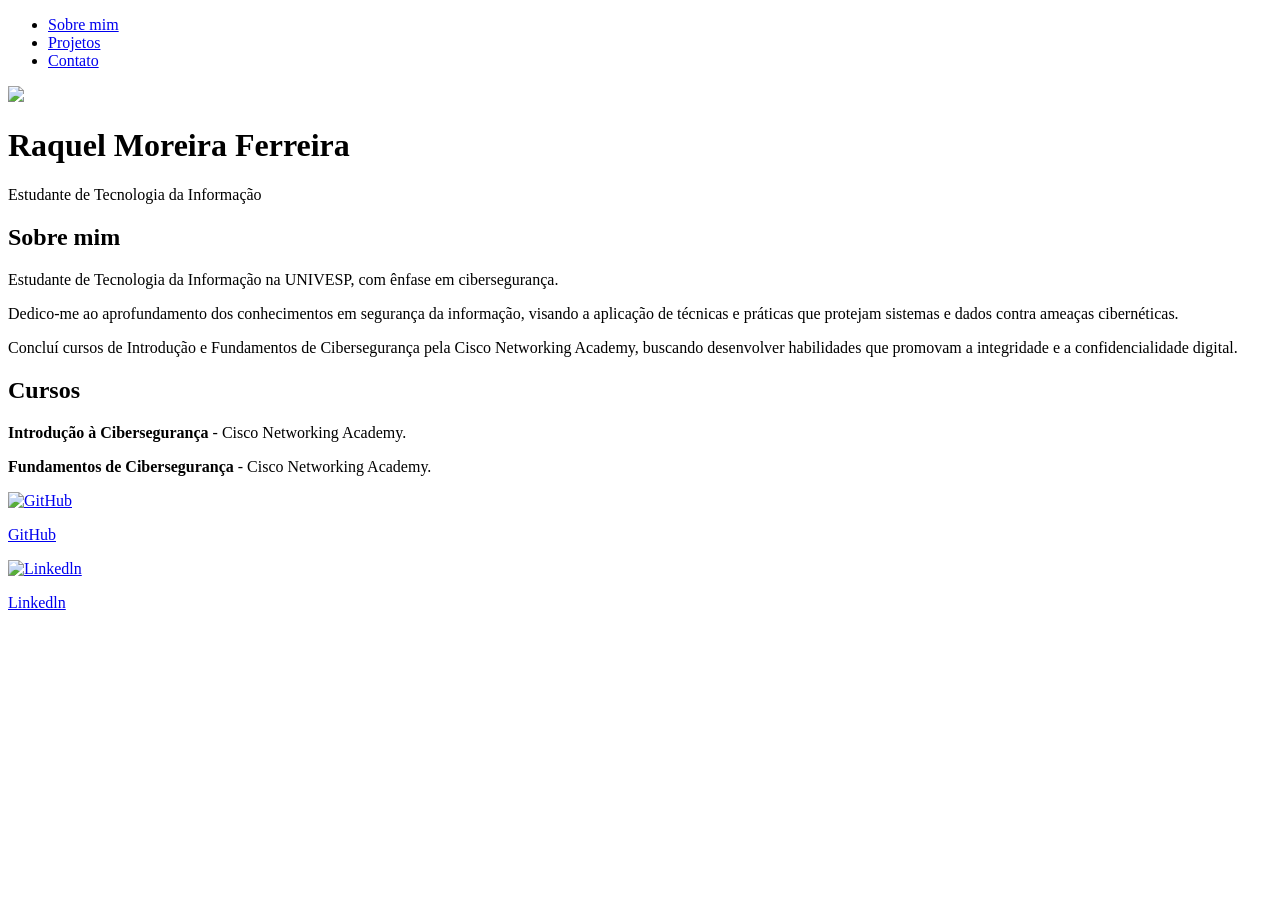
==== index.html @ 1224f83e "Create initial HTML structure for personal webpage This is a complete HTML document for Raquel Morei" ====
<!DOCTYPE html>
<html lang="pt-br">
<head>
    <meta charset="UTF-8">
    <meta name="viewport" content="width=device-width, initial-scale=1.0">
    <title>Raquel Moreira Ferreira</title>
    <link rel="stylesheet" href="index.css">
</head>
<body>
    <div class="container">
<nav>
        <ul>
            <li>
                <a href="index.html">Sobre mim</a>
            </li>
            <li>
                <a href="project.html">Projetos</a>
            </li>
            <li>
                <a href="contact.html">Contato</a>
            </li>
        </ul>
    </nav>

    <header>
        <div class="center">
            <img src="./img/RaquelC.jpeg"></img>
        </div>
        <h1>Raquel Moreira Ferreira</h1>
        <p class="subtitulo">Estudante de Tecnologia da Informação</p>
    </header>

    <main>
        <section class="sobre-mim">
            <h2>Sobre mim</h2>
            <p>Estudante de Tecnologia da Informação na UNIVESP, com ênfase em cibersegurança.</p>
            <p>Dedico-me ao aprofundamento dos conhecimentos em segurança da informação, visando a aplicação de técnicas e práticas que protejam sistemas e dados contra ameaças cibernéticas.</p>
            <p>Concluí cursos de Introdução e Fundamentos de Cibersegurança pela Cisco Networking Academy, buscando desenvolver habilidades que promovam a integridade e a confidencialidade digital.</p>
        </section>
         <section class="sobre-mim">
            <h2>Cursos</h2>
            <p class="curso">
                <strong>Introdução à Cibersegurança</strong> - Cisco Networking Academy.
            </p>
            <p class="curso">
                <strong>Fundamentos de Cibersegurança</strong> - Cisco Networking Academy.
            </p>

        </section>
    </main>

    <footer>
        <a href="https://github.com/raquelmoreira-gif" target="_blank" rel="noopen">
            <img src="./img/github.svg.jpg" alt="GitHub">
            <p>GitHub</p>
    </a>
     <a href="https://linkedin.com/in/raquel-moreira-ferreira/" target="_blank" rel="noopen">
            <img src="./img/linkedIn.svg.png"  alt="Linkedln">
            <p>Linkedln</p>
    </a>
    </footer>
    </div>
</body>
</html>
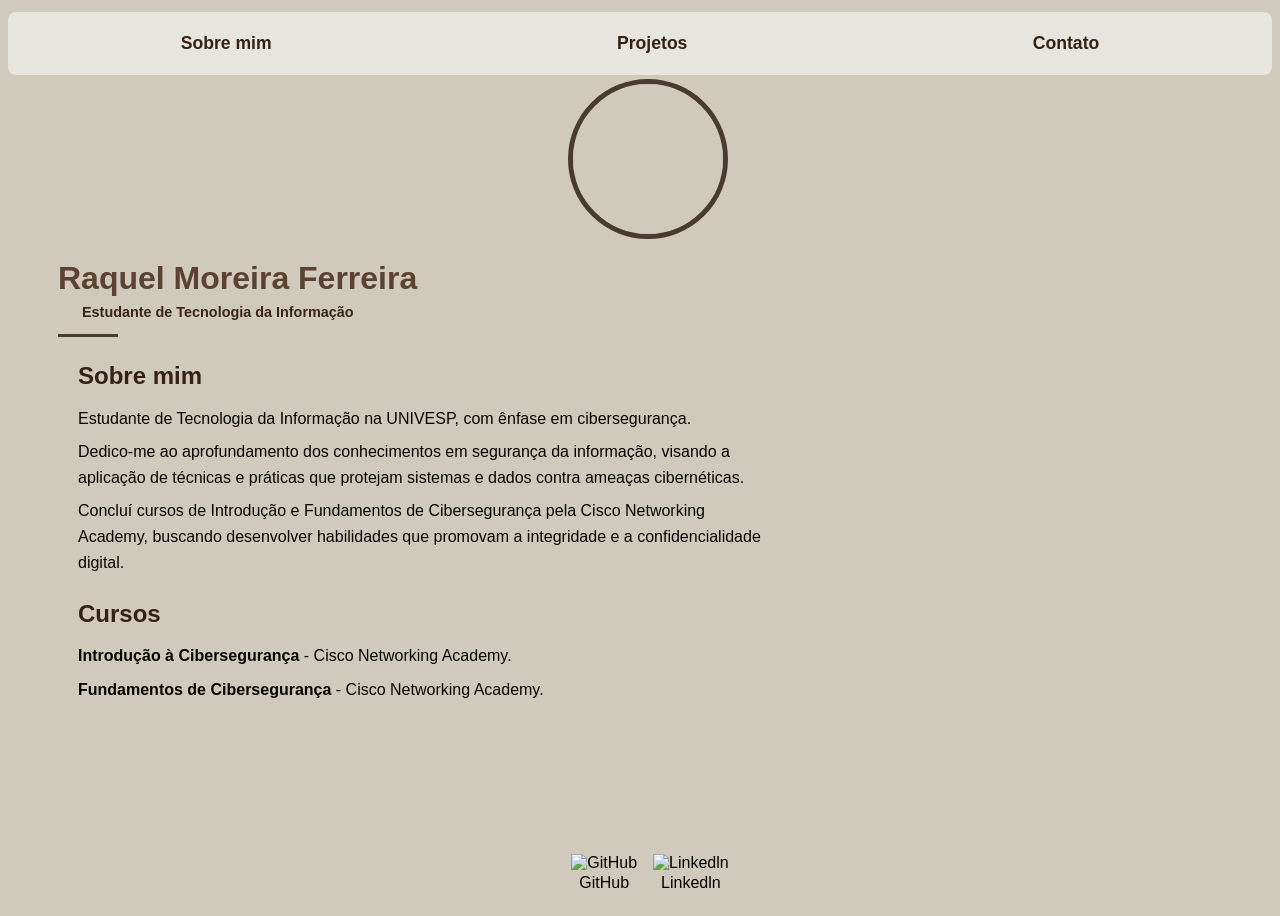
==== commit 80ee9ce9: "Fix image source path in index.html" ====
--- a/index.html
+++ b/index.html
@@ -24,7 +24,7 @@
 
     <header>
         <div class="center">
-            <img src="./img/RaquelC.jpeg"></img>
+            <img src="RaquelC.jpeg"></img>
         </div>
         <h1>Raquel Moreira Ferreira</h1>
         <p class="subtitulo">Estudante de Tecnologia da Informação</p>
--- a/index.css
+++ b/index.css
@@ -0,0 +1,182 @@
+body {
+    color: black;
+    background-color: rgb(207, 202, 187);
+    font-family: Arial, Helvetica, sans-serif;
+}
+
+ul {
+    display: flex;
+    justify-content: space-around;
+    list-style-type: none;
+    padding: 3px 0;
+}
+
+a {
+    color: black;
+    text-decoration: none;
+}
+
+header img {
+    width: 150px;
+    height: 150px;
+    border-radius: 50%;
+    border: 5px solid rgb(73, 59, 49);
+}
+
+.center {
+    text-align: center;
+    margin-left: 15px;
+}
+
+h1 {
+    color: rgb(92, 66, 47);
+}
+
+footer img {
+    width: 20px;
+    height: 20px;
+}
+
+footer {
+    display: flex;
+    justify-content: center;
+    gap: 0;
+    margin-left: 20px;
+    margin-top: 40px;
+}
+
+footer a {
+    margin: 0 8px;
+    text-align: center;
+}
+
+footer p {
+    margin-top: 2px;
+}
+
+.container {
+    min-height: 100vh;
+    display: flex;
+    flex-direction: column;
+    padding: 0px 50px;
+}
+
+footer {
+    margin-top: auto;
+}
+
+nav a:hover{
+    color: rgb(71, 36, 11);
+}
+
+nav {
+    background-color: rgb(231, 229, 223);
+    border-radius: 12px;
+    margin: 4px 0;
+    padding: 2px 0;
+}
+
+nav {
+    margin-left: -50px;
+    margin-right: -50px;
+}
+
+nav, footer {
+    border-radius: 8px;
+}
+
+nav a {
+    color: rgb(54, 34, 20);
+    font-weight: 600;
+    font-size: 1.1rem;
+}
+
+h2 {
+    font-size: 1.4rem;
+    font-weight: 600;
+    margin-bottom: 12px;
+}
+
+.cursos {
+    max-width: 700px;
+    margin: 40px 0 40px 50px;
+    padding: 0 20px;
+    font-family: Arial, Helvetica, sans-serif;
+    color: #050505;
+    line-height: 1.6;
+}
+
+.curso span {
+    font-weight: 400;
+    color: #555
+}
+
+section h2 {
+    margin-bottom: 6px;
+}
+
+section p {
+    margin-top: 0;
+}
+
+.subtitulo {
+    font-size: 0.9rem;
+    font-weight: 550;
+    color: #3a241e;
+
+    margin-top: -15px;
+    margin-left: 24px;
+}
+
+body {
+    min-height: 100vh;
+    display: flex;
+    flex-direction: column;
+}
+
+header::after {
+    content: "";
+    display: block;
+    width: 60px;
+    height: 3px;
+    background-color: rgb(73, 59, 49);
+    margin-top: 12px;
+}
+
+.sobre-mim {
+    max-width: 700px;
+    margin: 20px o 20px 50px;
+    padding: 0 20px;
+    font-family: Arial, Helvetica, sans-serif;
+    color: #050505;
+    line-height: 1.6;
+}
+
+.sobre-mim h2 {
+    color: rgb(54, 34, 20);
+    font-weight: 700;
+    margin-bottom: 10px;
+    font-size: 1.5rem;
+    text-align: left;
+}
+
+.sobre-mim p {
+    margin-bottom: 8px; 
+}
+
+.contato-icones {
+    margin-top: 20px;
+    display: flex;
+    gap: 20px;
+    align-items: center;
+}
+
+.contato-icones img {
+    width: 24px;
+    height: 24px;
+    transition: transform 0.3s ease;
+}
+
+.contato-icones img:hover {
+    transform: scale(1.2);
+}
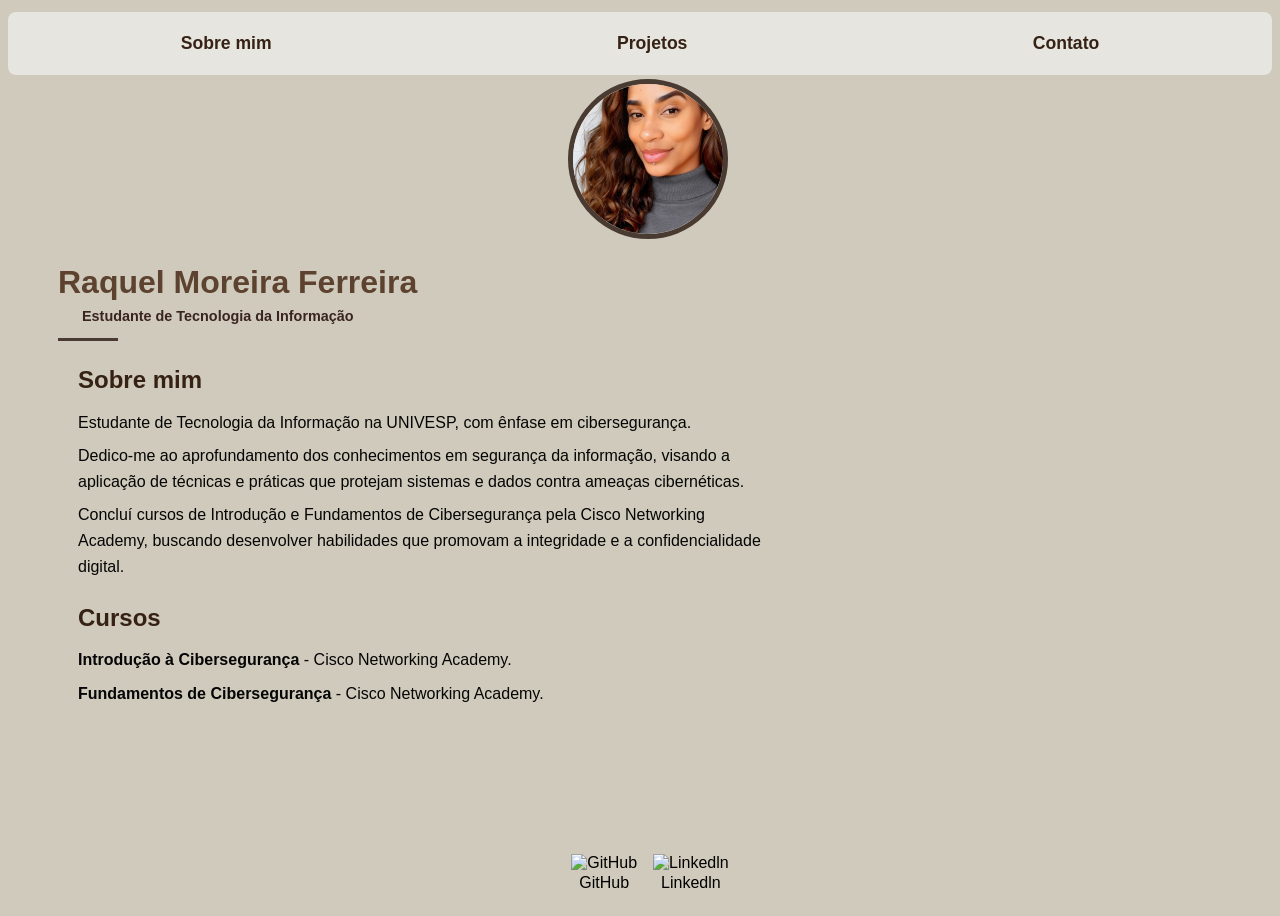
==== commit 60949dd9: "Fix image source path in index.html" ====
--- a/index.html
+++ b/index.html
@@ -24,7 +24,7 @@
 
     <header>
         <div class="center">
-            <img src="RaquelC.jpeg"></img>
+            <img src="/RaquelC.jpeg"></img>
         </div>
         <h1>Raquel Moreira Ferreira</h1>
         <p class="subtitulo">Estudante de Tecnologia da Informação</p>
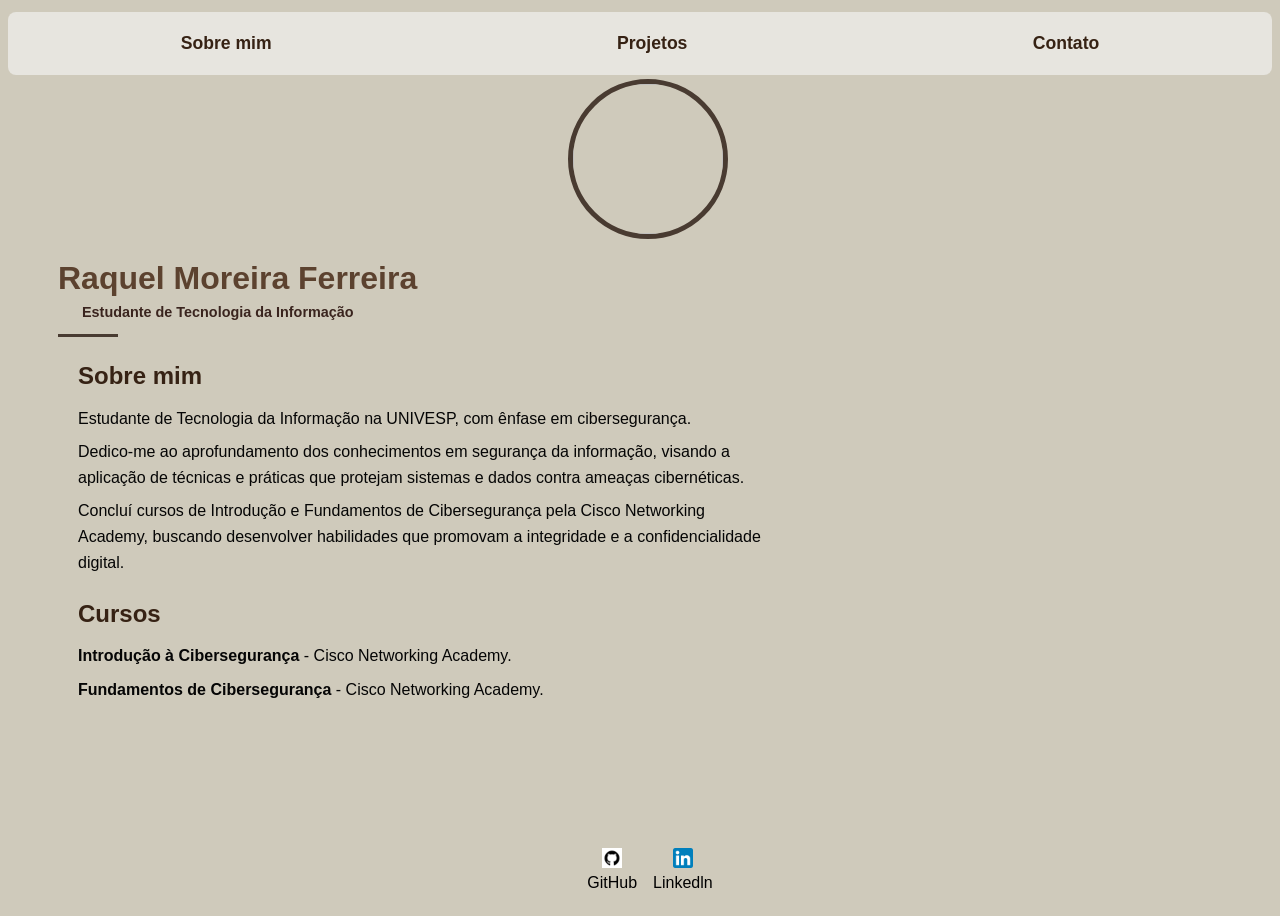
==== commit 3cac5b3c: "Update image source in index.html" ====
--- a/index.html
+++ b/index.html
@@ -24,7 +24,7 @@
 
     <header>
         <div class="center">
-            <img src="/RaquelC.jpeg"></img>
+            <img src="./foto-minha.jpeg.jpeg"></img>
         </div>
         <h1>Raquel Moreira Ferreira</h1>
         <p class="subtitulo">Estudante de Tecnologia da Informação</p>
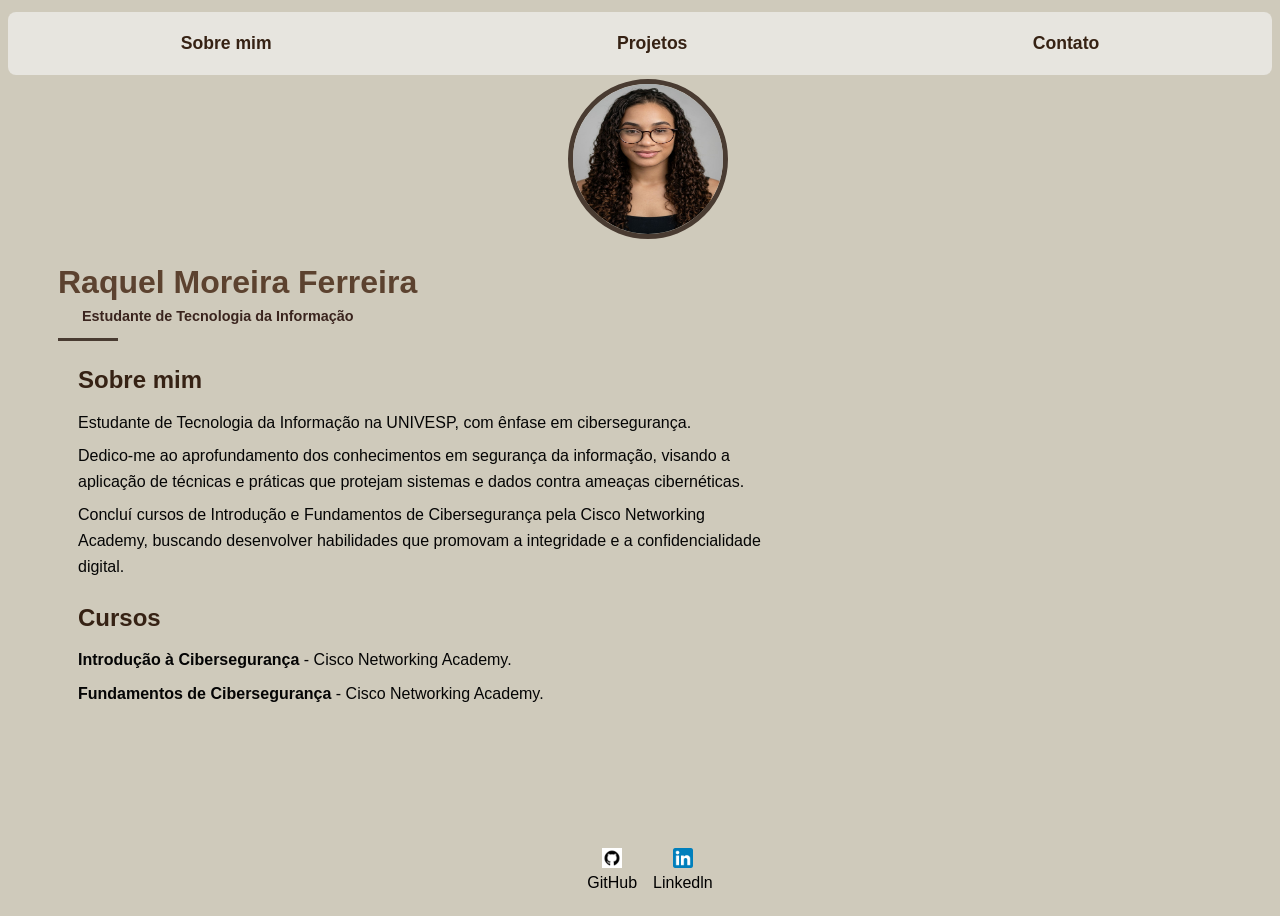
==== commit 37d0404f: "Update image source path in index.html" ====
--- a/index.html
+++ b/index.html
@@ -24,7 +24,7 @@
 
     <header>
         <div class="center">
-            <img src="./foto-minha.jpeg.jpeg"></img>
+            <img src="img/foto-minha.jpeg"></img>
         </div>
         <h1>Raquel Moreira Ferreira</h1>
         <p class="subtitulo">Estudante de Tecnologia da Informação</p>
